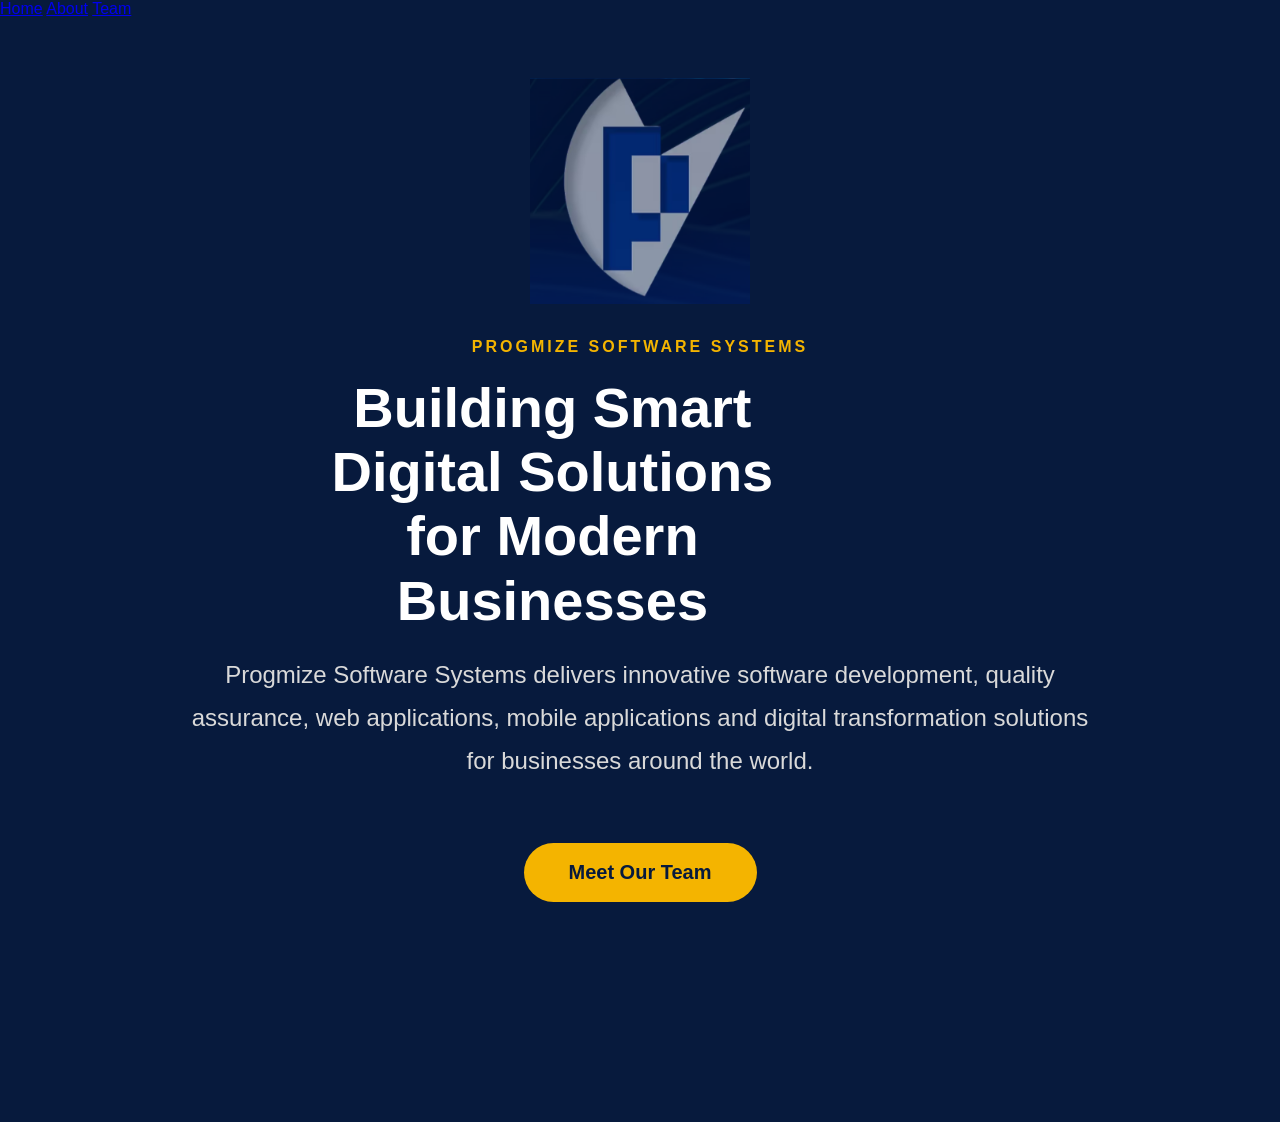
==== index.html @ 30903baf "Update index.html" ====
<!DOCTYPE html>
<html lang="en">

<head>
    <meta charset="UTF-8">
    <meta name="viewport" content="width=device-width, initial-scale=1.0">
    <title>Progmize Demo</title>

    <link rel="stylesheet" href="style.css">
</head>

<body>

<header>

    <div class="logo">
        
    </div>

    <nav>
        <a href="#">Home</a>
        <a href="#about">About</a>
        <a href="#team">Team</a>
    </nav>

</header>

<section class="hero" id="about">

    <div class="hero-text">

        <img src="Logo.PNG" class="mainLogo" alt="Progmize Logo">

        <h4>PROGMIZE SOFTWARE SYSTEMS</h4>

        <h1>
            Building Smart<br>
            Digital Solutions<br>
            for Modern<br>
            Businesses
        </h1>

        <p>
            Progmize Software Systems delivers innovative software
            development, quality assurance, web applications,
            mobile applications and digital transformation
            solutions for businesses around the world.
        </p>

        <button id="teamBtn">
            Meet Our Team
        </button>

    </div>

</section>

<section id="team">

    <div id="teamCard" class="team-card" style="display:none;">

        <img id="empImage" src="" alt="Employee">

        <h2 id="empName"></h2>

        <p id="empRole"></p>

    </div>

</section>

<script src="script.js"></script>

</body>

</html>
---- style.css ----
*{
    margin:0;
    padding:0;
    box-sizing:border-box;
}

html{
    scroll-behavior:smooth;
}

body{
    font-family:Arial, Helvetica, sans-serif;
    background:#071A3D;
    color:white;
}

/* Hero */

.hero{
    min-height:90vh;
    display:flex;
    justify-content:center;
    align-items:center;
    padding:60px 8%;
}

.hero-text{
    width:100%;
    max-width:1100px;
    text-align:center;
}

.hero-text h4{
    color:#F4B400;
    letter-spacing:3px;
    margin-bottom:20px;
}

.hero-text h1{
    font-size:56px;
    font-weight:700;
    line-height:1.15;
    margin:20px 0;
    max-width:900px;
}

.hero-text p{
    font-size:24px;
    line-height:1.8;
    max-width:900px;
    margin:0 auto 40px;
    color:#D9D9D9;
}

#teamBtn{
    display:inline-block;
    margin-top:20px;
    padding:18px 45px;
    border:none;
    border-radius:40px;
    background:#F4B400;
    color:#071A3D;
    font-size:20px;
    font-weight:bold;
    cursor:pointer;
}

#teamBtn:hover{
    transform:translateY(-3px);
}

/* Team */

#team{
    padding:80px 20px;
    display:flex;
    justify-content:center;
}

.team-card{
    width:380px;
    background:white;
    color:#071A3D;
    border-radius:20px;
    padding:25px;
    text-align:center;
    box-shadow:0 10px 25px rgba(0,0,0,.25);
}

.team-card img{
    width:100%;
    height:350px;

    object-fit:contain;   /* image crop nahi hogi */

    border-radius:15px;

    background:#f5f5f5;
}

.team-card h2{
    margin-top:20px;
    font-size:30px;
}

.team-card p{
    margin-top:10px;
    font-size:20px;
    color:#555;
}

/* Mobile */

@media(max-width:768px){

header{
    flex-direction:column;
    gap:20px;
}

nav{
    gap:18px;
    flex-wrap:wrap;
    justify-content:center;
}

.hero-text h1{
    font-size:40px;
}

.hero-text p{
    font-size:18px;
}

.team-card{
    width:95%;
}

.team-card img{
    height:300px;
}
}

.mainLogo{
    width:220px;
    height:auto;
    margin-bottom:30px;
}
.meetText{
    margin-top:25px;
    margin-bottom:15px;
    color:#ffffff;
    font-size:22px;
    font-weight:500;
}
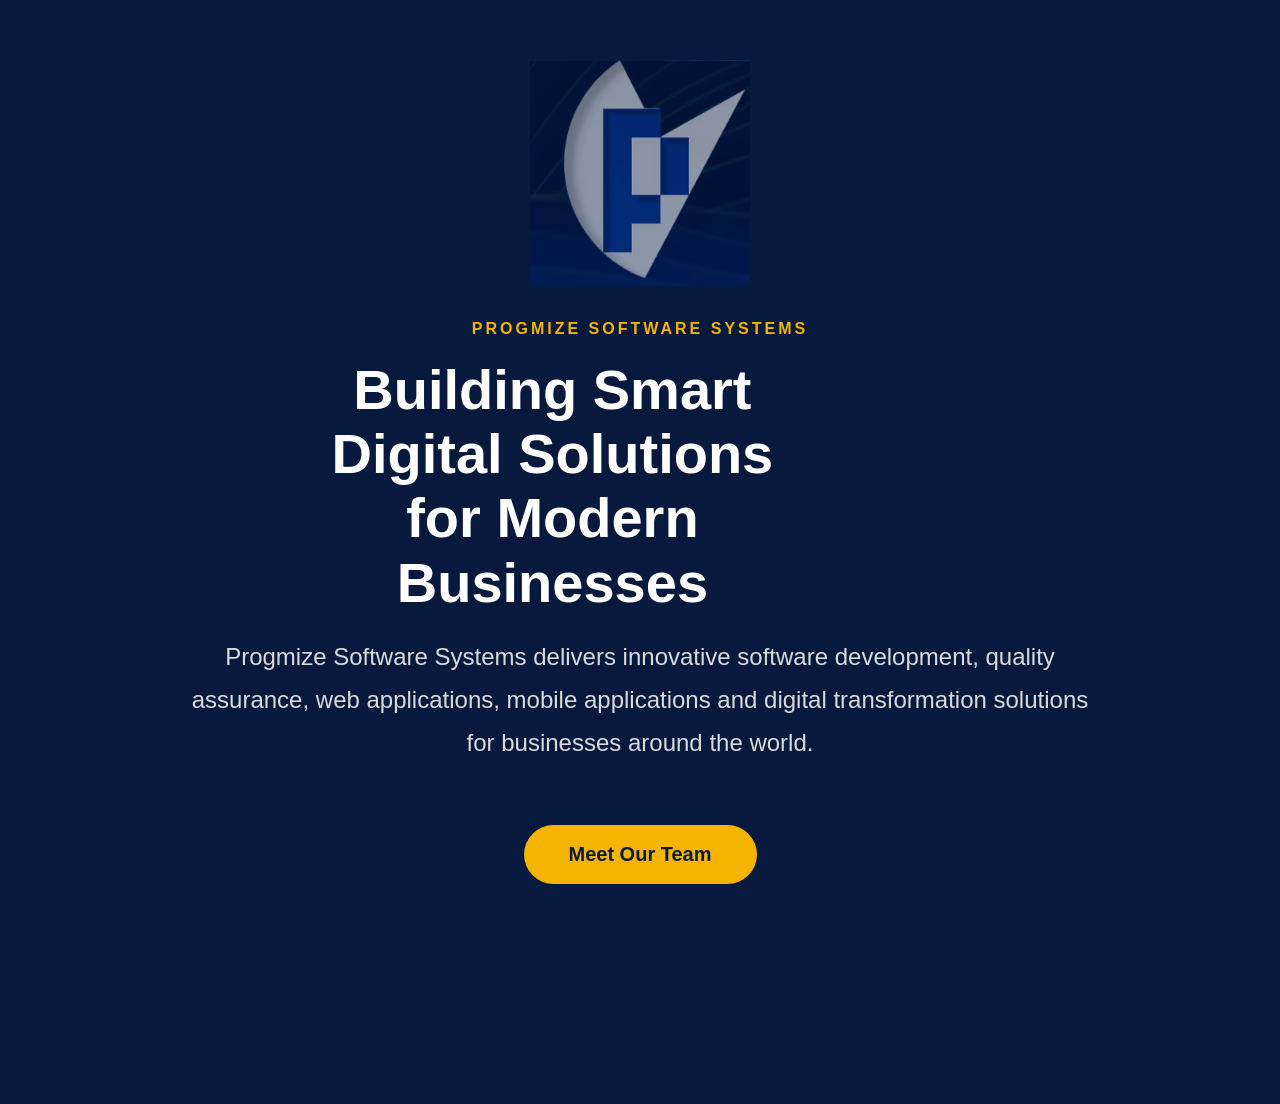
==== commit e9c5c1eb: "Update index.html" ====
--- a/index.html
+++ b/index.html
@@ -10,20 +10,6 @@
 </head>
 
 <body>
-
-<header>
-
-    <div class="logo">
-        
-    </div>
-
-    <nav>
-        <a href="#">Home</a>
-        <a href="#about">About</a>
-        <a href="#team">Team</a>
-    </nav>
-
-</header>
 
 <section class="hero" id="about">
 
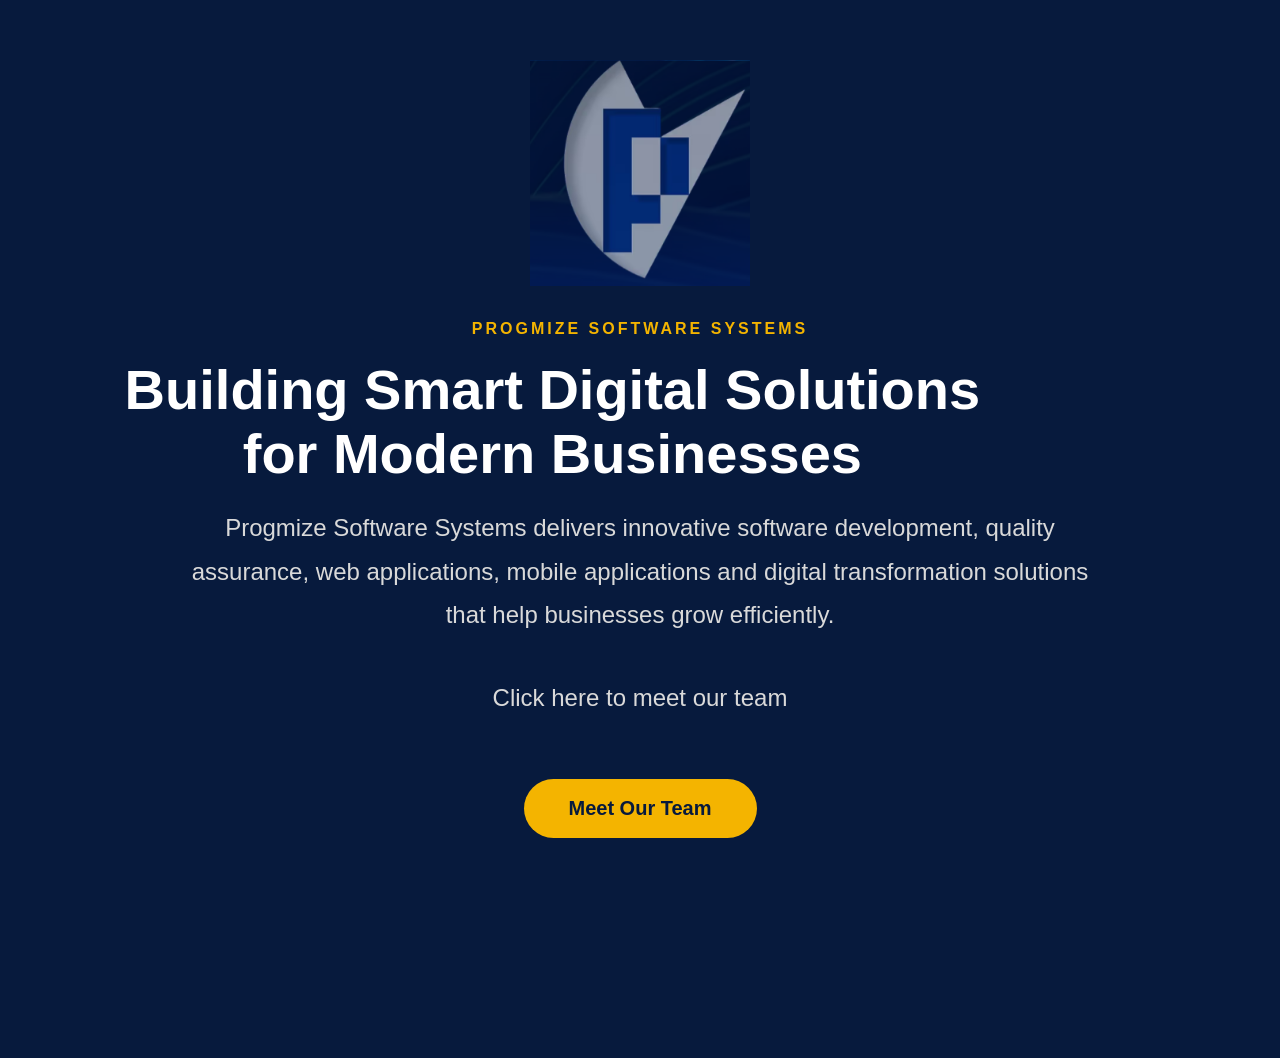
==== commit 8bb55066: "Update index.html" ====
--- a/index.html
+++ b/index.html
@@ -2,11 +2,15 @@
 <html lang="en">
 
 <head>
+
     <meta charset="UTF-8">
+
     <meta name="viewport" content="width=device-width, initial-scale=1.0">
+
     <title>Progmize Demo</title>
 
     <link rel="stylesheet" href="style.css">
+
 </head>
 
 <body>
@@ -20,17 +24,19 @@
         <h4>PROGMIZE SOFTWARE SYSTEMS</h4>
 
         <h1>
-            Building Smart<br>
-            Digital Solutions<br>
-            for Modern<br>
-            Businesses
+            Building Smart Digital Solutions
+            <br>
+            for Modern Businesses
         </h1>
 
         <p>
-            Progmize Software Systems delivers innovative software
-            development, quality assurance, web applications,
-            mobile applications and digital transformation
-            solutions for businesses around the world.
+            Progmize Software Systems delivers innovative software development,
+            quality assurance, web applications, mobile applications and digital
+            transformation solutions that help businesses grow efficiently.
+        </p>
+
+        <p class="teamText">
+            Click here to meet our team
         </p>
 
         <button id="teamBtn">
@@ -47,9 +53,9 @@
 
         <img id="empImage" src="" alt="Employee">
 
-        <h2 id="empName"></h2>
+        <h2 id="empRole"></h2>
 
-        <p id="empRole"></p>
+        <p id="empName"></p>
 
     </div>
 
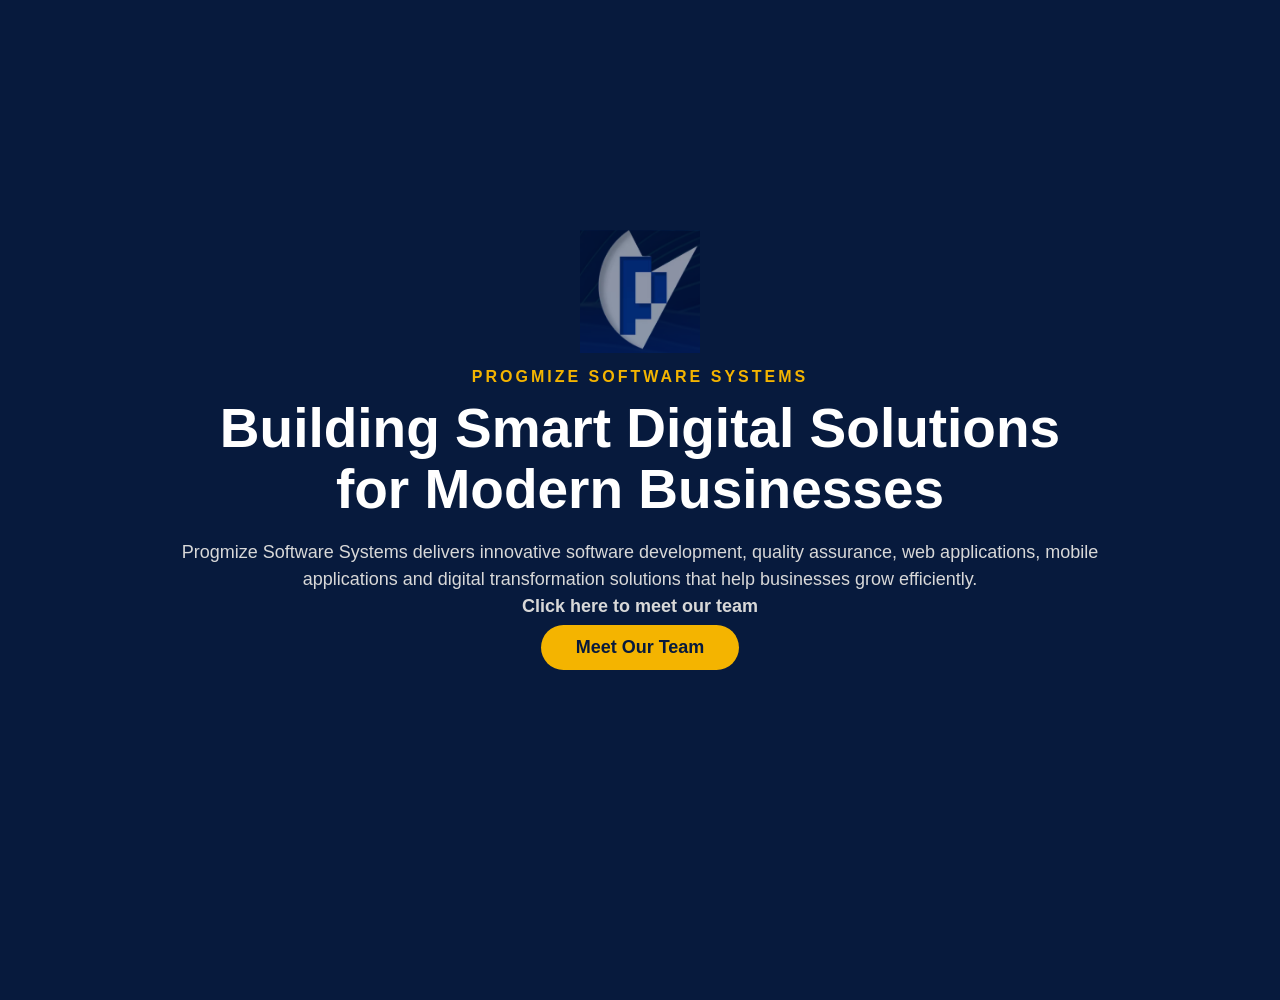
==== commit 34f3d368: "Simplify team section in index.html" ====
--- a/index.html
+++ b/index.html
@@ -35,13 +35,8 @@
             transformation solutions that help businesses grow efficiently.
         </p>
 
-        <p class="teamText">
-            Click here to meet our team
-        </p>
-
-        <button id="teamBtn">
-            Meet Our Team
-        </button>
+      <p class="teamText">Click here to meet our team</p>
+<button id="teamBtn">Meet Our Team</button>
 
     </div>
 
--- a/style.css
+++ b/style.css
@@ -11,145 +11,137 @@
 body{
     font-family:Arial, Helvetica, sans-serif;
     background:#071A3D;
-    color:white;
+    color:#fff;
+    overflow-x:hidden;
 }
 
-/* Hero */
-
 .hero{
-    min-height:90vh;
+    min-height:100vh;
     display:flex;
     justify-content:center;
     align-items:center;
-    padding:60px 8%;
+    padding:25px 7%;
 }
 
 .hero-text{
     width:100%;
-    max-width:1100px;
+    max-width:1300px;
     text-align:center;
+}
+
+.mainLogo{
+    width:120px;
+    max-width:50%;
+    height:auto;
+    display:block;
+    margin:0 auto 15px;
 }
 
 .hero-text h4{
     color:#F4B400;
     letter-spacing:3px;
-    margin-bottom:20px;
+    font-size:16px;
+    margin-bottom:12px;
 }
 
 .hero-text h1{
-    font-size:56px;
+    font-size:55px;
     font-weight:700;
-    line-height:1.15;
-    margin:20px 0;
-    max-width:900px;
+    line-height:1.1;
+    max-width:1100px;
+    margin:0 auto 20px;
 }
 
 .hero-text p{
-    font-size:24px;
-    line-height:1.8;
-    max-width:900px;
-    margin:0 auto 40px;
-    color:#D9D9D9;
+    max-width:950px;
+    margin:0 auto;
+    font-size:18px;
+    line-height:1.5;
+    color:#d8d8d8;
+}
+
+.teamText{
+    margin-top:30px;
+    margin-bottom:20px;
+    font-size:18px;
+    font-weight:600;
 }
 
 #teamBtn{
-    display:inline-block;
-    margin-top:20px;
-    padding:18px 45px;
-    border:none;
-    border-radius:40px;
     background:#F4B400;
     color:#071A3D;
-    font-size:20px;
+    border:none;
+    padding:12px 35px;
+    margin-top:5px;
+    font-size:18px;
     font-weight:bold;
+    border-radius:50px;
     cursor:pointer;
+    transition:.3s;
 }
 
 #teamBtn:hover{
     transform:translateY(-3px);
+    box-shadow:0 8px 20px rgba(0,0,0,.35);
 }
 
-/* Team */
-
 #team{
-    padding:80px 20px;
+    padding:50px 20px;
     display:flex;
     justify-content:center;
 }
 
 .team-card{
-    width:380px;
+    display:flex;
+    flex-direction:column;
+    align-items:center;
+    width:420px;
     background:white;
     color:#071A3D;
+    padding:25px;
     border-radius:20px;
-    padding:25px;
-    text-align:center;
-    box-shadow:0 10px 25px rgba(0,0,0,.25);
 }
 
 .team-card img{
     width:100%;
     height:350px;
-
-    object-fit:contain;   /* image crop nahi hogi */
-
+    object-fit:contain;
+    background:#f5f5f5;
     border-radius:15px;
-
-    background:#f5f5f5;
 }
 
 .team-card h2{
-    margin-top:20px;
-    font-size:30px;
+    margin-top:15px;
+    font-size:28px;
 }
 
 .team-card p{
-    margin-top:10px;
+    margin-top:8px;
     font-size:20px;
     color:#555;
 }
 
-/* Mobile */
-
 @media(max-width:768px){
 
-header{
-    flex-direction:column;
-    gap:20px;
+.hero{
+    padding:20px;
 }
 
-nav{
-    gap:18px;
-    flex-wrap:wrap;
-    justify-content:center;
+.mainLogo{
+    width:100px;
 }
 
 .hero-text h1{
-    font-size:40px;
+    font-size:35px;
 }
 
 .hero-text p{
-    font-size:18px;
+    font-size:16px;
 }
 
-.team-card{
-    width:95%;
+#teamBtn{
+    font-size:16px;
+    padding:10px 25px;
 }
 
-.team-card img{
-    height:300px;
 }
-}
-
-.mainLogo{
-    width:220px;
-    height:auto;
-    margin-bottom:30px;
-}
-.meetText{
-    margin-top:25px;
-    margin-bottom:15px;
-    color:#ffffff;
-    font-size:22px;
-    font-weight:500;
-}
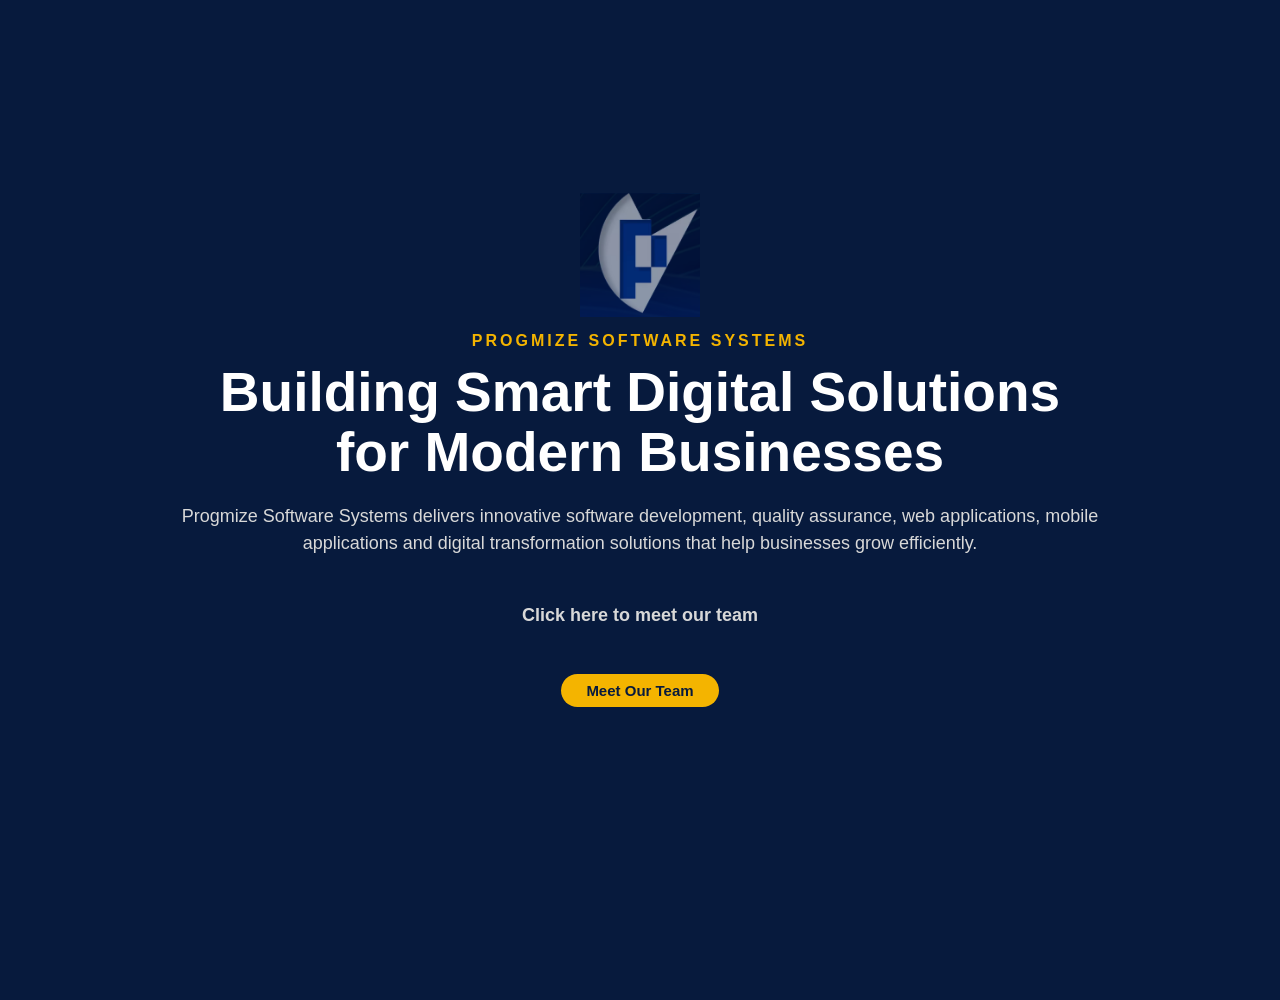
==== commit 0f89e205: "Update index.html" ====
--- a/index.html
+++ b/index.html
@@ -46,16 +46,19 @@
 
     <div id="teamCard" class="team-card" style="display:none;">
 
-        <img id="empImage" src="" alt="Employee">
+        <div class="team-image">
+            <img id="empImage" src="" alt="Employee">
+        </div>
 
-        <h2 id="empRole"></h2>
-
-        <p id="empName"></p>
+        <div class="team-info">
+            <h2 id="empName"></h2>
+            <p id="empRole"></p>
+        </div>
 
     </div>
 
 </section>
-
+    
 <script src="script.js"></script>
 
 </body>
--- a/style.css
+++ b/style.css
@@ -20,7 +20,7 @@
     display:flex;
     justify-content:center;
     align-items:center;
-    padding:25px 7%;
+    padding:20px 8%;
 }
 
 .hero-text{
@@ -54,14 +54,14 @@
 
 .hero-text p{
     max-width:950px;
-    margin:0 auto;
+    margin:0 auto 45px;
     font-size:18px;
     line-height:1.5;
     color:#d8d8d8;
 }
 
 .teamText{
-    margin-top:30px;
+    margin-top:20px;
     margin-bottom:20px;
     font-size:18px;
     font-weight:600;
@@ -71,13 +71,14 @@
     background:#F4B400;
     color:#071A3D;
     border:none;
-    padding:12px 35px;
-    margin-top:5px;
-    font-size:18px;
+    padding:8px 25px;
+    margin-top:0;
+    font-size:15px;
     font-weight:bold;
     border-radius:50px;
     cursor:pointer;
-    transition:.3s;
+    position:relative;
+    z-index:999;
 }
 
 #teamBtn:hover{
@@ -124,24 +125,31 @@
 @media(max-width:768px){
 
 .hero{
-    padding:20px;
+    padding:15px 20px;
 }
 
 .mainLogo{
-    width:100px;
+    width:90px;
 }
 
 .hero-text h1{
-    font-size:35px;
+    font-size:32px;
 }
 
 .hero-text p{
+    font-size:15px;
+}
+
+.teamText{
+    margin-top:15px;
+    margin-bottom:10px;
     font-size:16px;
 }
 
 #teamBtn{
-    font-size:16px;
-    padding:10px 25px;
+    font-size:15px;
+    padding:8px 22px;
+    margin-top:0;
+}
 }
 
-}
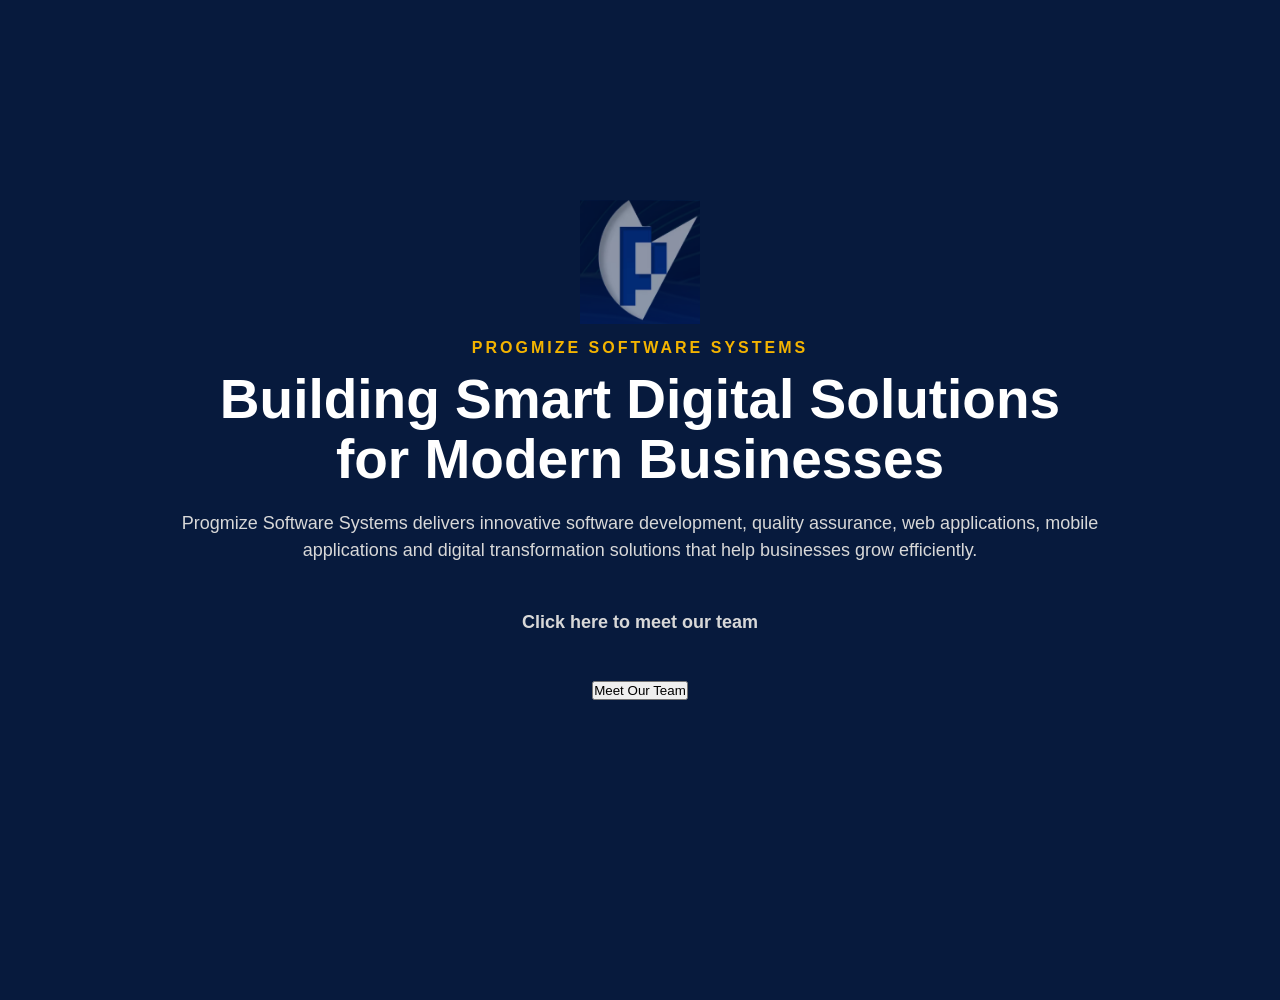
==== commit 868a9171: "Update index.html" ====
--- a/index.html
+++ b/index.html
@@ -36,7 +36,9 @@
         </p>
 
       <p class="teamText">Click here to meet our team</p>
-<button id="teamBtn">Meet Our Team</button>
+<button onclick="window.location.href='team.html'">
+    Meet Our Team
+</button>
 
     </div>
 
--- a/style.css
+++ b/style.css
@@ -152,4 +152,32 @@
     margin-top:0;
 }
 }
+.team-card{
+    display:flex;
+    align-items:center;
+    justify-content:center;
+    gap:50px;
+    width:800px;
+    margin:50px auto;
+    background:white;
+    color:#071A3D;
+    padding:30px;
+    border-radius:20px;
+}
 
+.team-image img{
+    width:250px;
+    height:250px;
+    object-fit:contain;
+    border-radius:15px;
+}
+
+.team-info h2{
+    font-size:32px;
+    margin-bottom:10px;
+}
+
+.team-info p{
+    font-size:22px;
+    color:#555;
+}
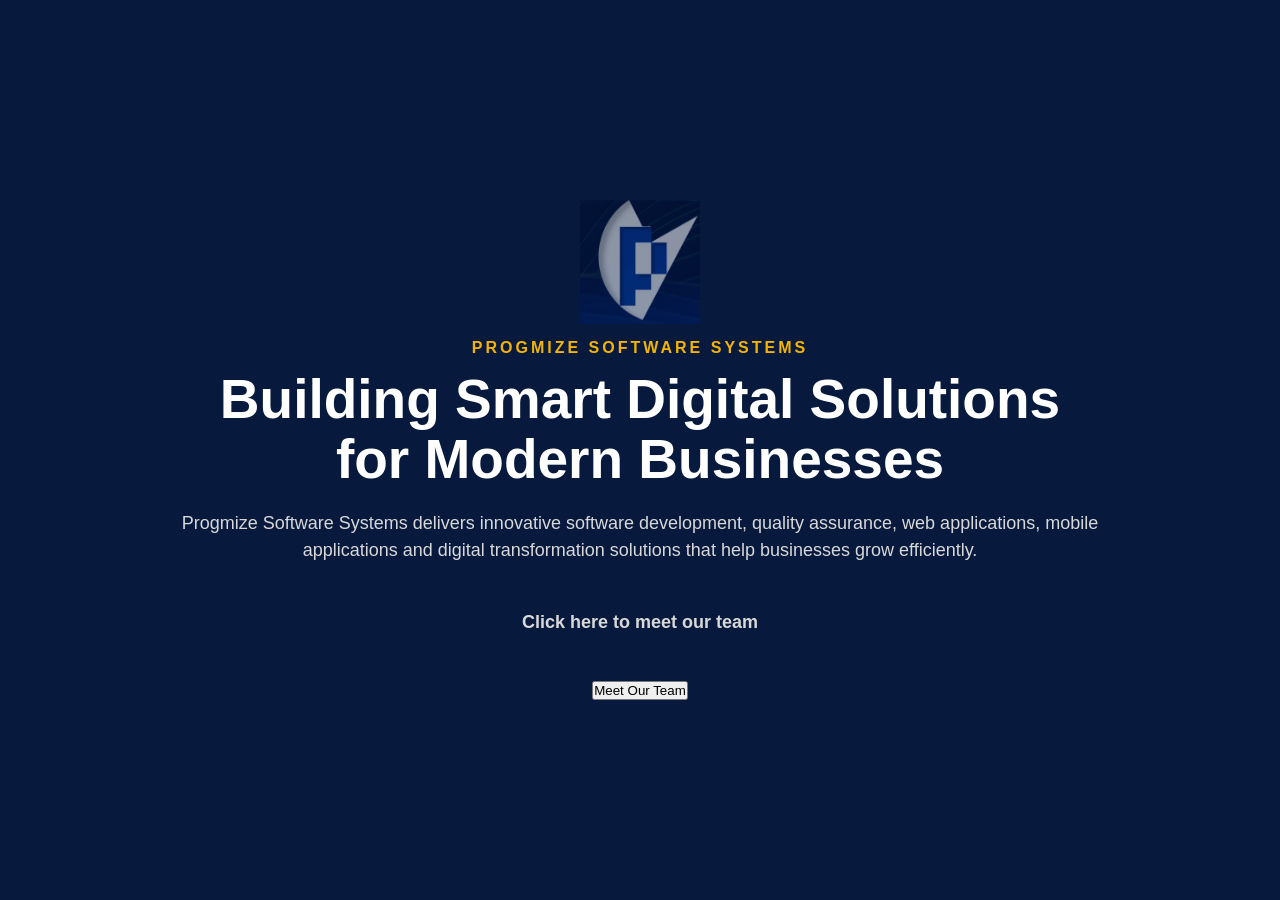
==== commit d55c1b01: "Update index.html" ====
--- a/index.html
+++ b/index.html
@@ -43,23 +43,6 @@
     </div>
 
 </section>
-
-<section id="team">
-
-    <div id="teamCard" class="team-card" style="display:none;">
-
-        <div class="team-image">
-            <img id="empImage" src="" alt="Employee">
-        </div>
-
-        <div class="team-info">
-            <h2 id="empName"></h2>
-            <p id="empRole"></p>
-        </div>
-
-    </div>
-
-</section>
     
 <script src="script.js"></script>
 
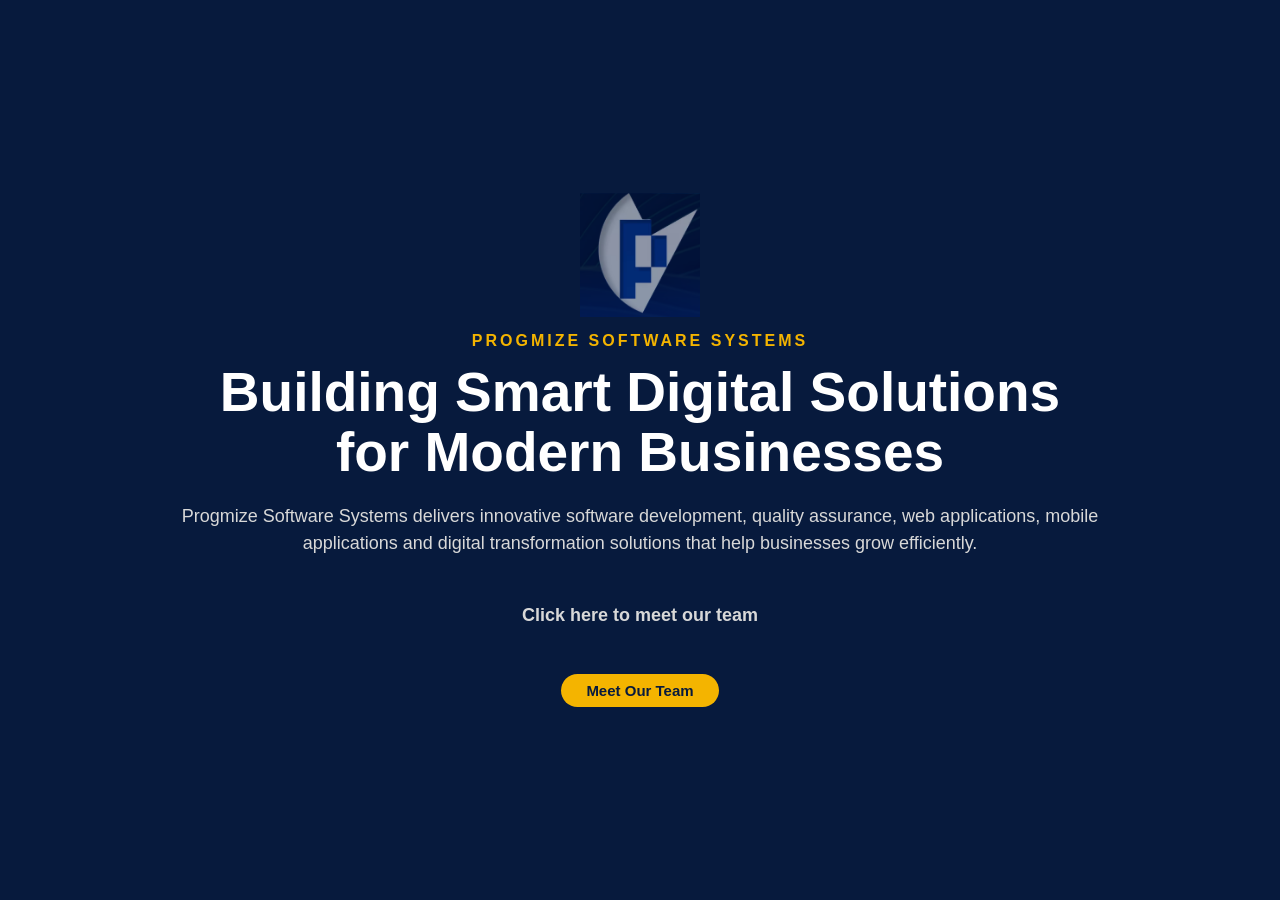
==== commit 9640e56d: "Update index.html" ====
--- a/index.html
+++ b/index.html
@@ -36,7 +36,7 @@
         </p>
 
       <p class="teamText">Click here to meet our team</p>
-<button onclick="window.location.href='team.html'">
+<button id="teamBtn" onclick="window.location.href='team.html'">
     Meet Our Team
 </button>
 
